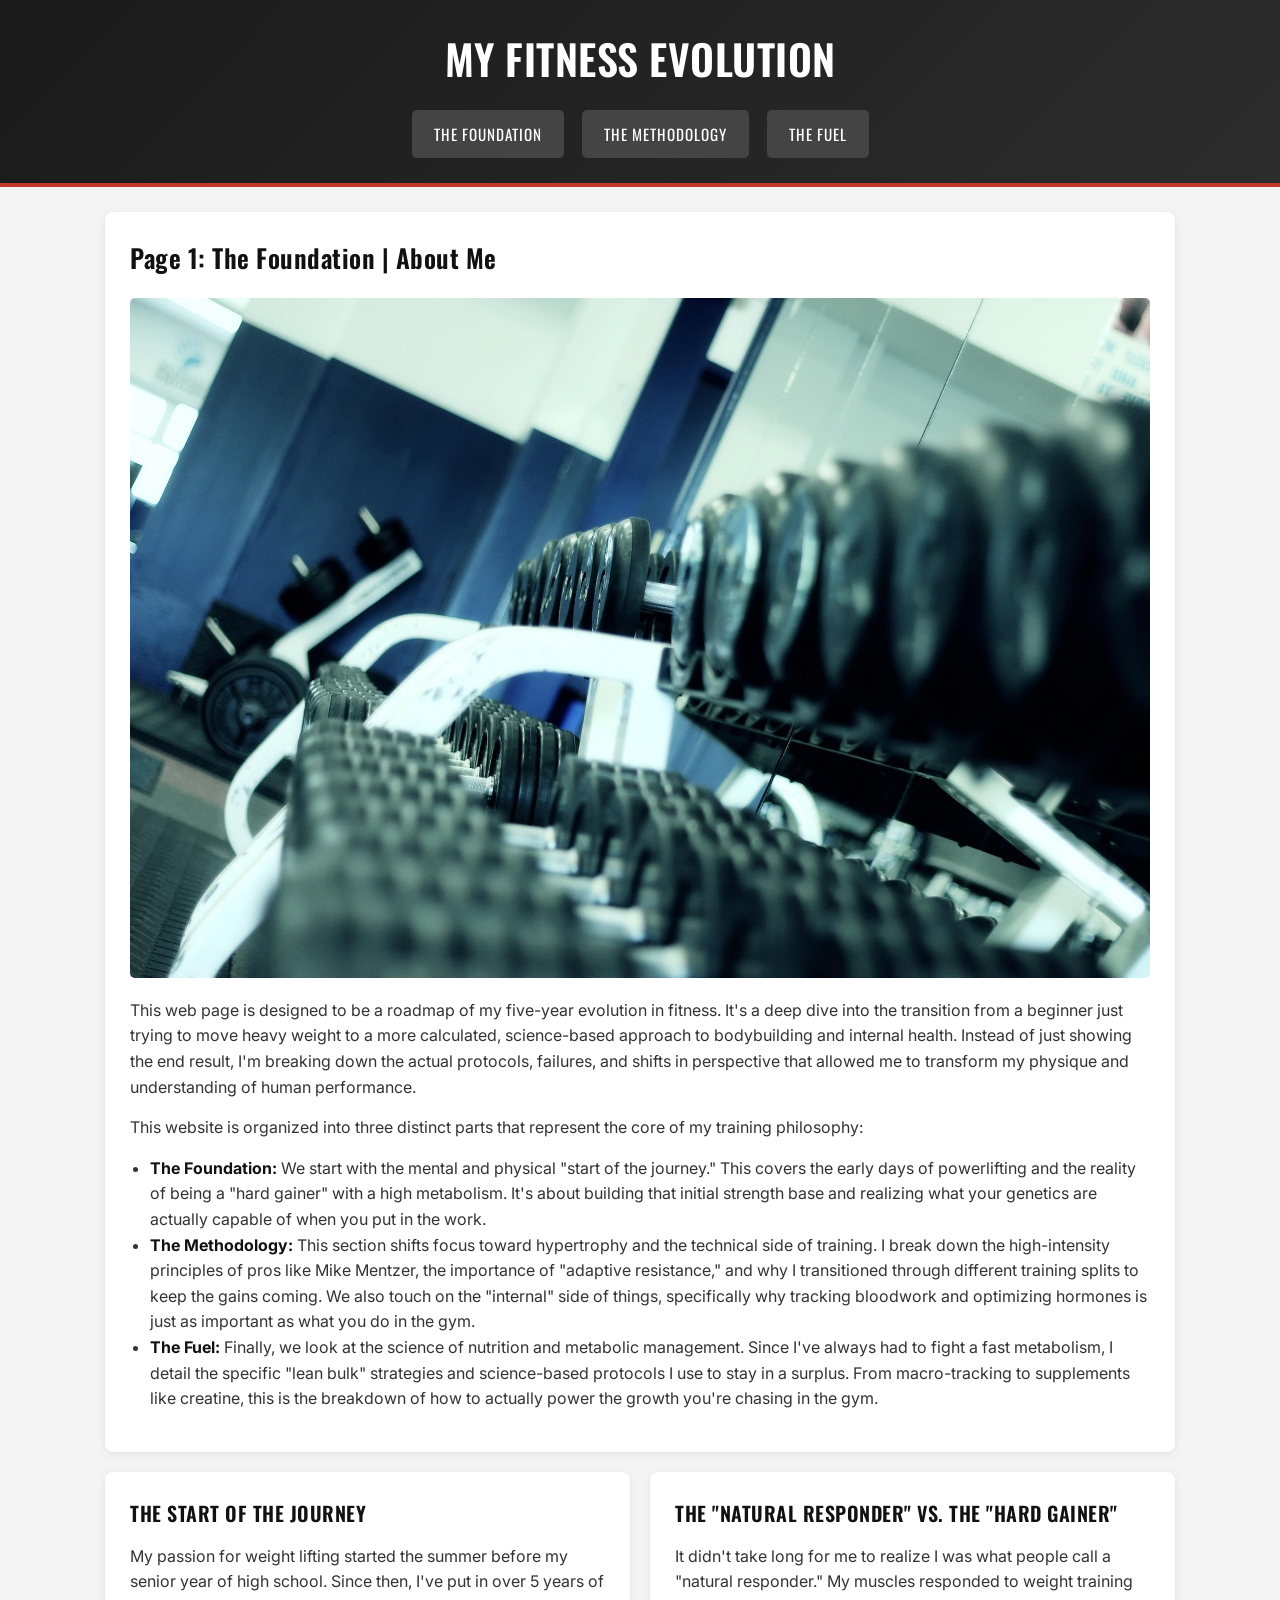
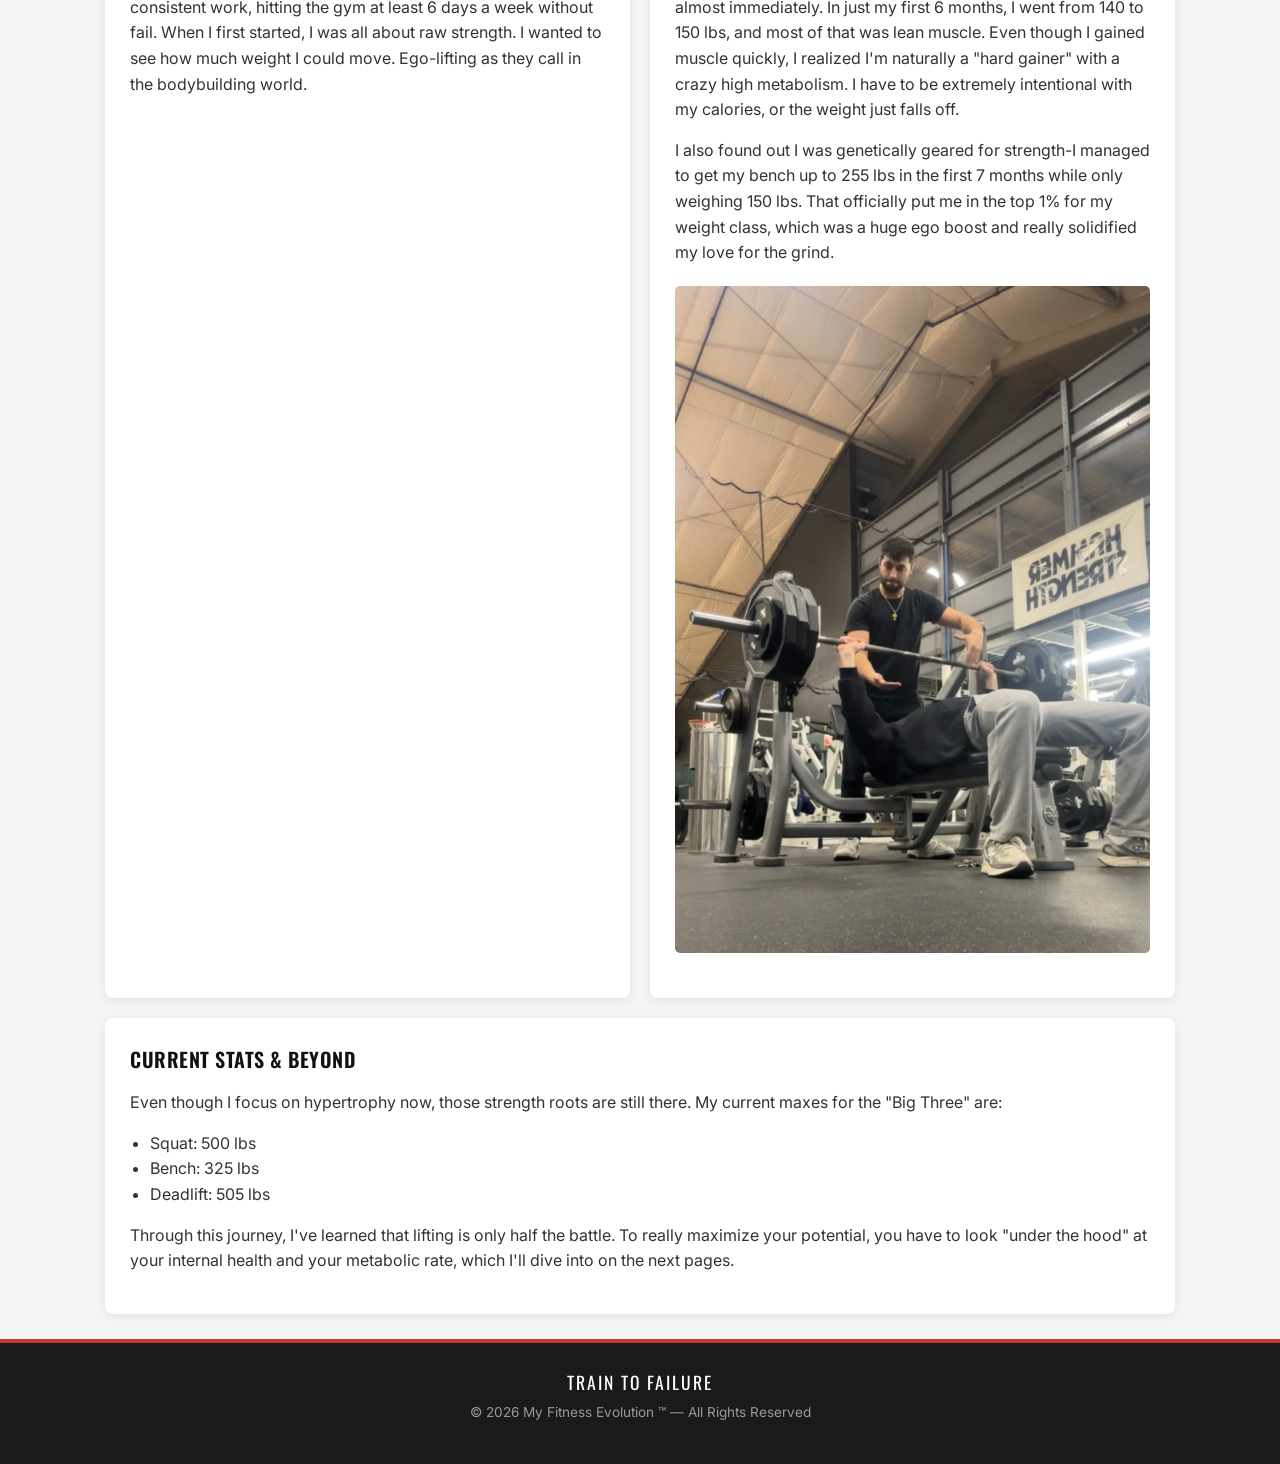
==== finalproject/index.html @ be10ce1d "finalproject" ====
<!DOCTYPE html>
<html lang="en">
<head>
    <meta charset="UTF-8">
    <meta name="viewport" content="width=device-width, initial-scale=1.0">
    <title>The Foundation | About Me</title>
    <link rel="shortcut icon" type="image/x-icon" href="favicon.ico">
    <link rel="preconnect" href="https://fonts.googleapis.com">
    <link rel="preconnect" href="https://fonts.gstatic.com" crossorigin>
    <link href="https://fonts.googleapis.com/css2?family=Inter:wght@400;600&family=Oswald:wght@500;600;700&display=swap" rel="stylesheet">
    <link rel="stylesheet" href="styles.css">
</head>
<body>

    <header>
        <h1>My Fitness Evolution</h1>
        <nav>
            <a href="index.html">The Foundation</a> <span>|</span>
            <a href="methodology.html">The Methodology</a> <span>|</span>
            <a href="fuel.html">The Fuel</a>
        </nav>
    </header>

    <main>
        <section>
            <h2>Page 1: The Foundation | About Me</h2>
            <img src="../images/dumbbells.jpg" alt="Row of dumbbells on a rack">

            <p>This web page is designed to be a roadmap of my five-year evolution in fitness. It's a deep dive into the transition from a beginner just trying to move heavy weight to a more calculated, science-based approach to bodybuilding and internal health. Instead of just showing the end result, I'm breaking down the actual protocols, failures, and shifts in perspective that allowed me to transform my physique and understanding of human performance.</p>

            <p>This website is organized into three distinct parts that represent the core of my training philosophy:</p>
            <ul>
                <li><strong>The Foundation:</strong> We start with the mental and physical "start of the journey." This covers the early days of powerlifting and the reality of being a "hard gainer" with a high metabolism. It's about building that initial strength base and realizing what your genetics are actually capable of when you put in the work.</li>
                <li><strong>The Methodology:</strong> This section shifts focus toward hypertrophy and the technical side of training. I break down the high-intensity principles of pros like Mike Mentzer, the importance of "adaptive resistance," and why I transitioned through different training splits to keep the gains coming. We also touch on the "internal" side of things, specifically why tracking bloodwork and optimizing hormones is just as important as what you do in the gym.</li>
                <li><strong>The Fuel:</strong> Finally, we look at the science of nutrition and metabolic management. Since I've always had to fight a fast metabolism, I detail the specific "lean bulk" strategies and science-based protocols I use to stay in a surplus. From macro-tracking to supplements like creatine, this is the breakdown of how to actually power the growth you're chasing in the gym.</li>
            </ul>
        </section>

        <section>
            <h3>The Start of the Journey</h3>
            <p>My passion for weight lifting started the summer before my senior year of high school. Since then, I've put in over 5 years of consistent work, hitting the gym at least 6 days a week without fail. When I first started, I was all about raw strength. I wanted to see how much weight I could move. Ego-lifting as they call in the bodybuilding world.</p>
        </section>

        <section>
            <h3>The "Natural Responder" vs. The "Hard Gainer"</h3>
            <p>It didn't take long for me to realize I was what people call a "natural responder." My muscles responded to weight training almost immediately. In just my first 6 months, I went from 140 to 150 lbs, and most of that was lean muscle. Even though I gained muscle quickly, I realized I'm naturally a "hard gainer" with a crazy high metabolism. I have to be extremely intentional with my calories, or the weight just falls off.</p>
            <p>I also found out I was genetically geared for strength-I managed to get my bench up to 255 lbs in the first 7 months while only weighing 150 lbs. That officially put me in the top 1% for my weight class, which was a huge ego boost and really solidified my love for the grind.</p>

            <img src="../images/mybench.jpg" alt="Spotter helping with a heavy barbell bench press">
        </section>

        <section>
            <h3>Current Stats & Beyond</h3>
            <p>Even though I focus on hypertrophy now, those strength roots are still there. My current maxes for the "Big Three" are:</p>
            <ul>
                <li>Squat: 500 lbs</li>
                <li>Bench: 325 lbs</li>
                <li>Deadlift: 505 lbs</li>
            </ul>
            <p>Through this journey, I've learned that lifting is only half the battle. To really maximize your potential, you have to look "under the hood" at your internal health and your metabolic rate, which I'll dive into on the next pages.</p>
        </section>
    </main>

    <footer>
        <p class="footer-blurb">Train to Failure</p>
        <p class="footer-copyright">&copy; 2026 My Fitness Evolution &trade; — All Rights Reserved</p>
    </footer>

</body>
</html>
---- finalproject/styles.css ----
* {
    box-sizing: border-box;
    margin: 0;
    padding: 0;
}

body {
    font-family: 'Inter', Arial, sans-serif;
    line-height: 1.6;
    background-color: #f4f4f4;
    color: #333;
    display: flex;
    flex-direction: column;
    min-height: 100vh;
}

h1, h2, h3 {
    font-family: 'Oswald', 'Arial Narrow', Arial, sans-serif;
    font-weight: 600;
    letter-spacing: 0.5px;
    margin-bottom: 15px;
    color: #111;
}

h1 { font-size: 2rem; text-transform: uppercase; }
h2 { font-size: 1.6rem; }
h3 { font-size: 1.25rem; text-transform: uppercase; }

header {
    background: linear-gradient(135deg, #1a1a1a 0%, #2c2c2c 100%);
    color: #fff;
    padding: 25px 20px;
    text-align: center;
    border-bottom: 4px solid #c0392b;
}

header h1 {
    color: #ffffff;
    font-size: 2.2rem;
}

nav {
    display: flex;
    flex-direction: column;
    gap: 12px;
    margin-top: 18px;
    align-items: center;
}

nav span {
    display: none;
}

nav a {
    color: #fff;
    text-decoration: none;
    padding: 12px 22px;
    background-color: #444;
    border-radius: 5px;
    width: 80%;
    text-align: center;
    font-family: 'Oswald', sans-serif;
    text-transform: uppercase;
    letter-spacing: 1px;
    font-size: 0.95rem;
    transition: background 0.3s ease, transform 0.2s ease;
}

nav a:hover {
    background-color: #c0392b;
    transform: translateY(-2px);
}

main {
    display: flex;
    flex-wrap: wrap;
    gap: 20px;
    width: 100%;
    max-width: 1100px;
    margin: 25px auto;
    padding: 0 15px;
    flex: 1;
}

section {
    flex: 1 1 100%;
    background: #fff;
    padding: 25px;
    border-radius: 8px;
    box-shadow: 0 2px 8px rgba(0, 0, 0, 0.08);
}

p, ul {
    margin-bottom: 15px;
}

ul {
    margin-left: 20px;
}

img {
    max-width: 100%;
    height: auto;
    display: block;
    border-radius: 5px;
    margin: 20px 0;
}

blockquote {
    font-style: italic;
    border-left: 4px solid #c0392b;
    padding: 10px 18px;
    margin: 20px 0;
    color: #555;
    background: #faf5f4;
    border-radius: 0 6px 6px 0;
}

strong { color: #111; }

footer {
    background: #1a1a1a;
    color: #ccc;
    text-align: center;
    padding: 25px 20px;
    margin-top: auto;
    border-top: 4px solid #c0392b;
}

footer .footer-blurb {
    font-family: 'Oswald', sans-serif;
    text-transform: uppercase;
    letter-spacing: 2px;
    font-size: 1.1rem;
    color: #fff;
    margin-bottom: 6px;
}

footer .footer-copyright {
    font-size: 0.85rem;
    color: #999;
}

.page-methodology section:first-of-type {
    display: grid;
    grid-template-columns: 1fr;
    gap: 20px;
}

.page-methodology section:first-of-type img {
    max-width: 320px;
    width: 100%;
    margin: 0 auto;
    aspect-ratio: 4 / 5;
    object-fit: cover;
    border: 3px solid #1a1a1a;
    box-shadow: 0 4px 12px rgba(0, 0, 0, 0.15);
}

.page-methodology section:nth-of-type(2) ul {
    list-style: none;
    margin: 0;
    padding: 0;
    display: grid;
    grid-template-columns: 1fr;
    gap: 15px;
}

.page-methodology section:nth-of-type(2) li {
    background: linear-gradient(135deg, #2c2c2c 0%, #1a1a1a 100%);
    color: #f0f0f0;
    padding: 20px;
    border-radius: 8px;
    border-left: 5px solid #c0392b;
    line-height: 1.55;
}

.page-methodology section:nth-of-type(2) li strong {
    color: #fff;
    display: block;
    font-family: 'Oswald', sans-serif;
    text-transform: uppercase;
    font-size: 1rem;
    letter-spacing: 1px;
    margin-bottom: 8px;
    padding-bottom: 6px;
    border-bottom: 1px solid rgba(192, 57, 43, 0.5);
}

.page-methodology .stat-callout {
    background: linear-gradient(135deg, #c0392b 0%, #8e2a20 100%);
    color: #fff;
    text-align: center;
    padding: 20px 15px;
    border-radius: 8px;
    margin: 18px 0;
    box-shadow: 0 3px 10px rgba(192, 57, 43, 0.25);
}

.page-methodology .stat-callout .stat-number {
    font-family: 'Oswald', sans-serif;
    font-size: 2.4rem;
    font-weight: 700;
    display: block;
    line-height: 1.1;
}

.page-methodology .stat-callout .stat-label {
    font-family: 'Oswald', sans-serif;
    text-transform: uppercase;
    letter-spacing: 2px;
    font-size: 0.85rem;
    margin-top: 6px;
    opacity: 0.9;
}

@media (min-width: 768px) {

    nav {
        flex-direction: row;
        justify-content: center;
        gap: 18px;
    }

    nav a {
        width: auto;
    }

    section:nth-of-type(2),
    section:nth-of-type(3) {
        flex: 1 1 calc(50% - 10px);
    }

    .page-methodology section:first-of-type {
        grid-template-columns: 320px 1fr;
        grid-template-areas:
            "title title"
            "image text";
        align-items: start;
        gap: 25px 30px;
    }

    .page-methodology section:first-of-type > h2 { grid-area: title; }
    .page-methodology section:first-of-type > img { grid-area: image; margin: 0; }
    .page-methodology section:first-of-type > div { grid-area: text; }

    .page-methodology section:nth-of-type(2) ul {
        grid-template-columns: 1fr 1fr;
    }

    .page-methodology section:nth-of-type(2) {
        flex: 1 1 60%;
    }

    .page-methodology section:nth-of-type(3) {
        flex: 1 1 calc(40% - 20px);
    }
}

@media (min-width: 1024px) {
    h1 { font-size: 2.4rem; }
    header h1 { font-size: 2.6rem; }
}
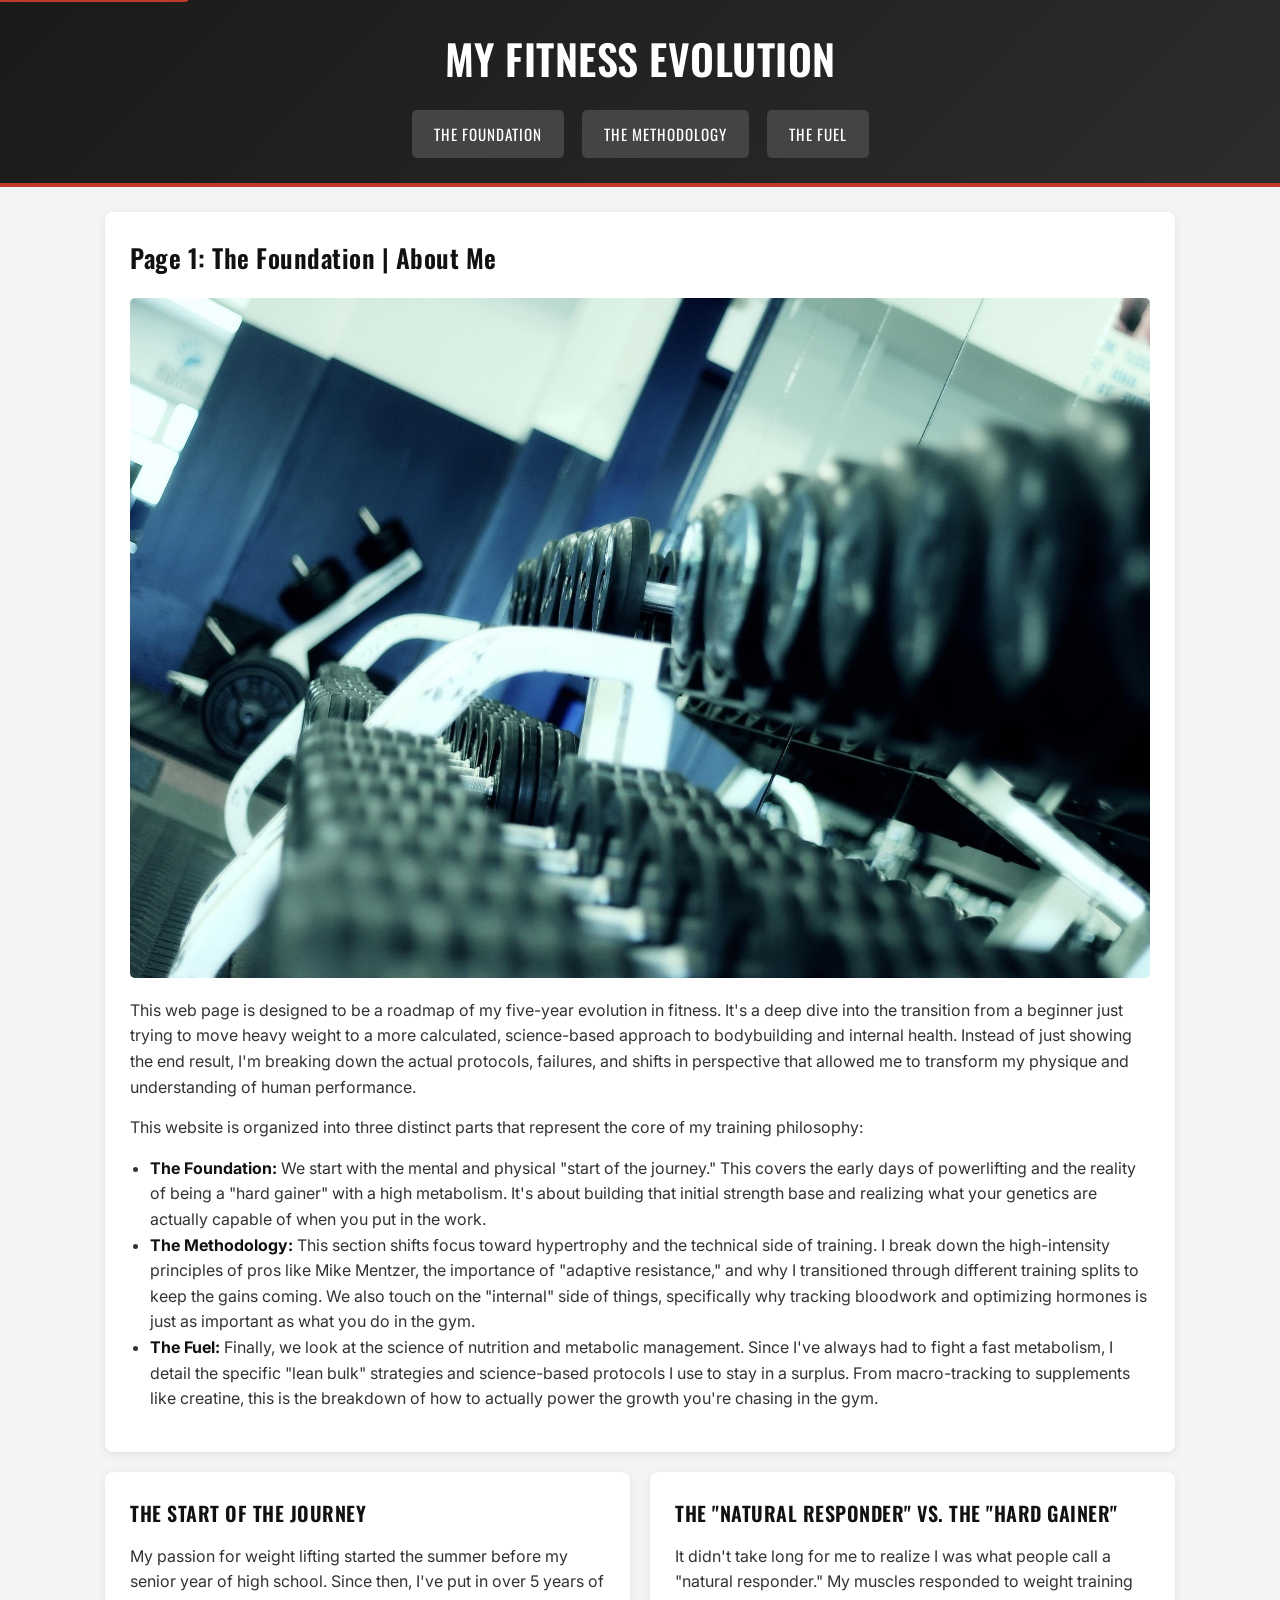
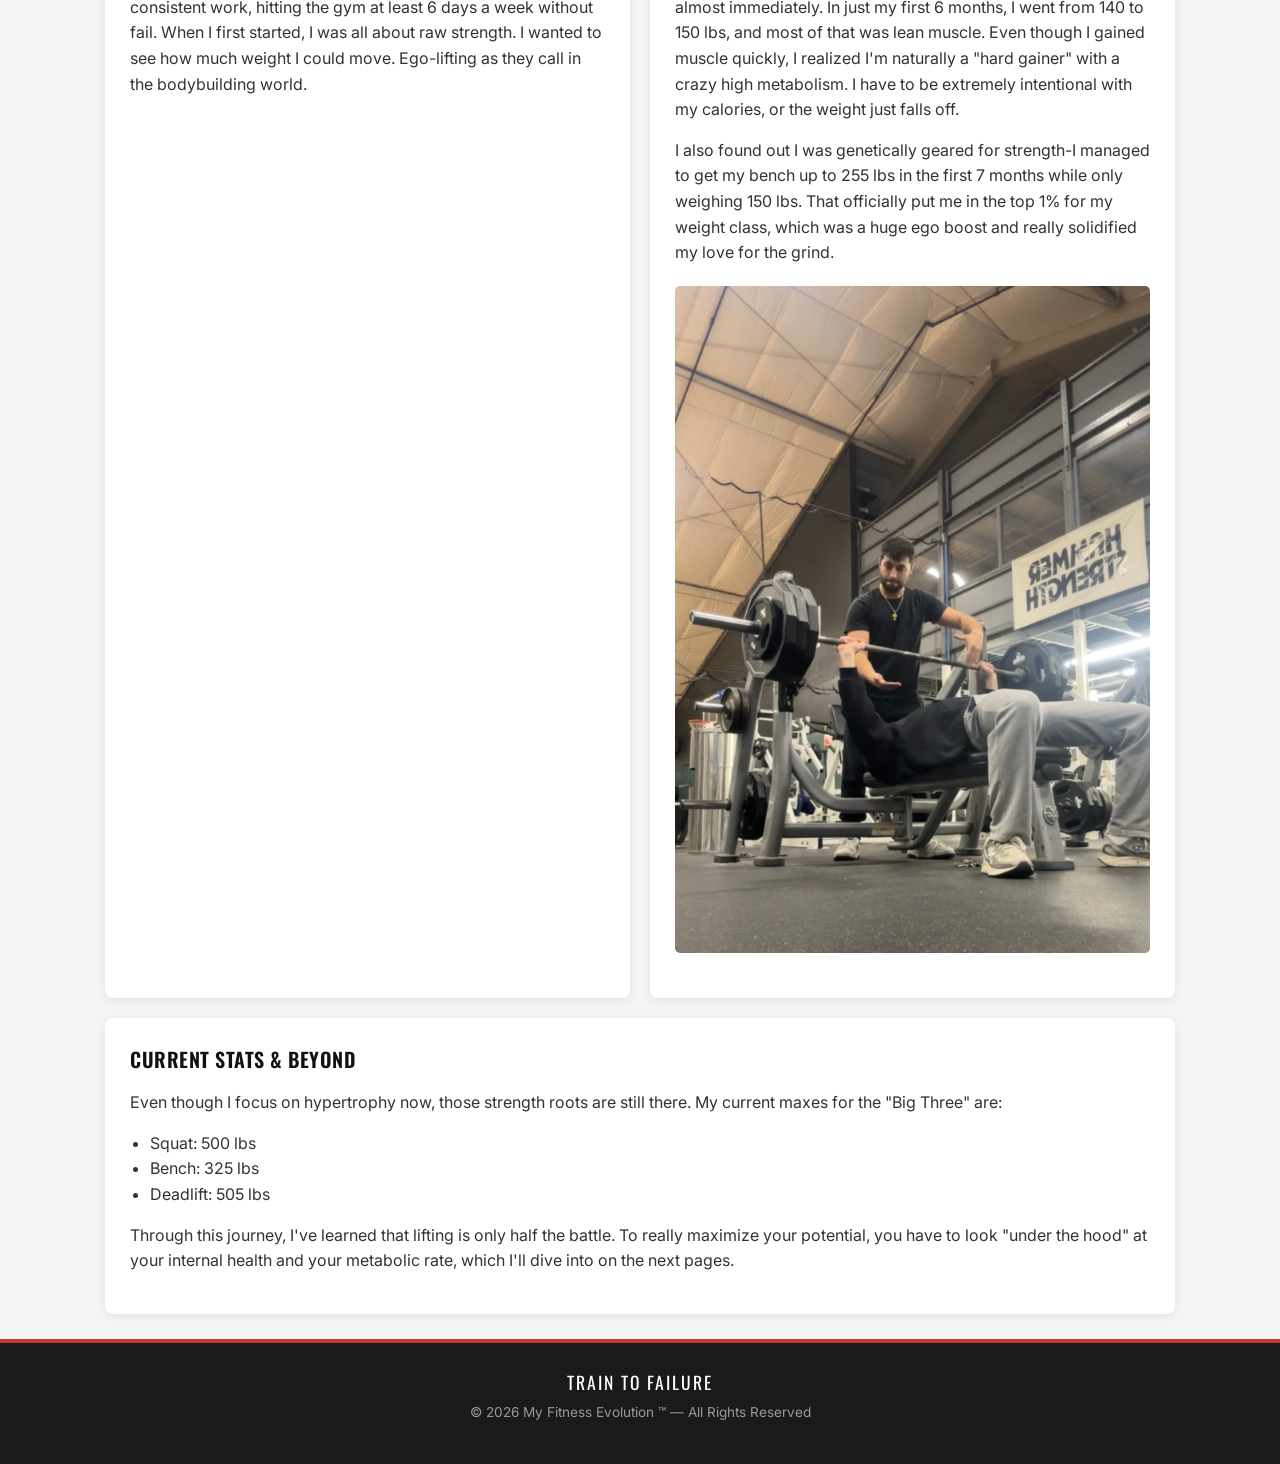
==== commit 08affb00: "finalupdates" ====
--- a/finalproject/index.html
+++ b/finalproject/index.html
@@ -12,6 +12,8 @@
 </head>
 <body>
 
+    <a href="#main" class="skip-link">Skip to main content</a>
+
     <header>
         <h1>My Fitness Evolution</h1>
         <nav>
@@ -21,7 +23,7 @@
         </nav>
     </header>
 
-    <main>
+    <main id="main">
         <section>
             <h2>Page 1: The Foundation | About Me</h2>
             <img src="../images/dumbbells.jpg" alt="Row of dumbbells on a rack">
--- a/finalproject/styles.css
+++ b/finalproject/styles.css
@@ -1,5 +1,5 @@
 
-   * {
+* {
     box-sizing: border-box;
     margin: 0;
     padding: 0;
@@ -26,6 +26,25 @@
 h1 { font-size: 2rem; text-transform: uppercase; }
 h2 { font-size: 1.6rem; }
 h3 { font-size: 1.25rem; text-transform: uppercase; }
+
+.skip-link {
+    position: absolute;
+    top: -40px;
+    left: 0;
+    background: #c0392b;
+    color: #fff;
+    padding: 8px 14px;
+    z-index: 1000;
+    text-decoration: none;
+    font-family: 'Oswald', sans-serif;
+    text-transform: uppercase;
+    letter-spacing: 1px;
+    border-radius: 0 0 4px 0;
+}
+
+.skip-link:focus {
+    top: 0;
+}
 
 header {
     background: linear-gradient(135deg, #1a1a1a 0%, #2c2c2c 100%);
@@ -188,6 +207,7 @@
     border-bottom: 1px solid rgba(192, 57, 43, 0.5);
 }
 
+/* Bloodwork section: featured stat callout */
 .page-methodology .stat-callout {
     background: linear-gradient(135deg, #c0392b 0%, #8e2a20 100%);
     color: #fff;
@@ -214,6 +234,7 @@
     margin-top: 6px;
     opacity: 0.9;
 }
+
 
 @media (min-width: 768px) {
 
@@ -261,4 +282,4 @@
 @media (min-width: 1024px) {
     h1 { font-size: 2.4rem; }
     header h1 { font-size: 2.6rem; }
-}+}
